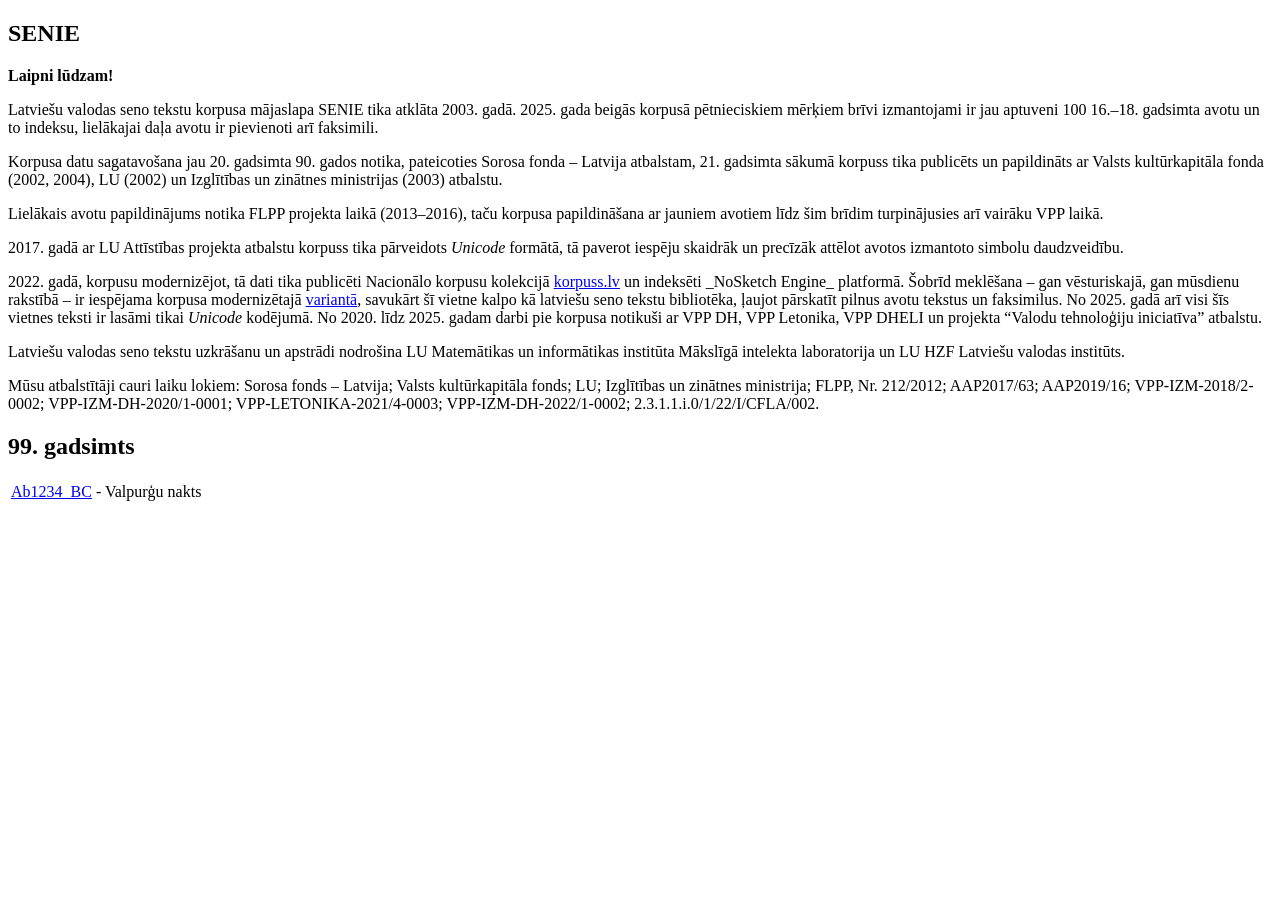
==== Web/src/main/resources/templates/index.html @ 975f3bf2 "Updated introtext and footer from the team." ====
<!DOCTYPE html>
<html xmlns:th="http://www.thymeleaf.org" th:replace="~{layout :: page(~{::main})}">
<main>
  <section>
    <h1>SENIE</h1>
    <div>
    
      <p><strong>Laipni lūdzam!</strong>
      </p>
      <p>Latviešu valodas seno tekstu korpusa mājaslapa SENIE tika atklāta 2003.&nbsp;gadā.
        2025.&nbsp;gada beigās korpusā pētnieciskiem mērķiem brīvi izmantojami ir jau aptuveni 100
		16.&ndash;18. gadsimta avotu un to indeksu, lielākajai daļa avotu ir pievienoti arī faksimili.
	  </p>
      <p>Korpusa datu sagatavošana jau 20.&nbsp;gadsimta 90.&nbsp;gados notika, pateicoties Sorosa
	    fonda&nbsp;&ndash; Latvija atbalstam, 21.&nbsp;gadsimta sākumā korpuss tika publicēts un papildināts
		ar Valsts kultūrkapitāla fonda (2002, 2004), LU (2002) un Izglītības un zinātnes ministrijas (2003)
		atbalstu.
	  </p>
      <p>Lielākais avotu papildinājums notika FLPP projekta laikā (2013–2016), taču korpusa papildināšana ar
	    jauniem avotiem līdz šim brīdim turpinājusies arī vairāku VPP laikā.
	  </p>
	  <p>2017.&nbsp;gadā ar LU Attīstības projekta atbalstu korpuss tika pārveidots <em>Unicode</em> formātā,
	    tā paverot iespēju skaidrāk un precīzāk attēlot avotos izmantoto simbolu daudzveidību.
	  </p>
      <p>2022.&nbsp;gadā, korpusu modernizējot, tā dati tika publicēti Nacionālo korpusu kolekcijā 
	    <a href="https://korpuss.lv/" target="_blank">korpuss.lv</a> un indeksēti _NoSketch Engine_ platformā.
	    Šobrīd meklēšana &ndash; gan vēsturiskajā, gan mūsdienu rakstībā &ndash; ir iespējama korpusa modernizētajā 
		<a href="https://nosketch.korpuss.lv/#dashboard?corpname=senie_unicode" target="_blank">variantā</a>,
		savukārt šī vietne kalpo kā latviešu seno tekstu bibliotēka, ļaujot pārskatīt pilnus avotu tekstus un
		faksimilus. No 2025.&nbsp;gadā arī visi šīs vietnes teksti ir lasāmi tikai <em>Unicode</em> kodējumā.
		No 2020. līdz 2025.&nbsp;gadam darbi pie korpusa notikuši ar VPP DH, VPP Letonika, VPP DHELI un
		projekta “Valodu tehnoloģiju iniciatīva” atbalstu.
	  </p>
      <p>Latviešu valodas seno tekstu uzkrāšanu un apstrādi nodrošina LU Matemātikas un informātikas institūta
        Mākslīgā intelekta laboratorija un LU HZF Latviešu valodas institūts.</p>
      <p>Mūsu atbalstītāji cauri laiku lokiem: Sorosa fonds&nbsp;&ndash; Latvija; Valsts kultūrkapitāla fonds;
        LU; Izglītības un zinātnes ministrija; FLPP, Nr. 212/2012; AAP2017/63; AAP2019/16; VPP-IZM-2018/2-0002;
		VPP-IZM-DH-2020/1-0001; VPP-LETONIKA-2021/4-0003; VPP-IZM-DH-2022/1-0002; 2.3.1.1.i.0/1/22/I/CFLA/002.
	  </p>

    </div>
  </section>
  <section th:each="century : ${booksByCentury}">
    <h1><span th:text="${century.key}">99</span>. gadsimts</h1>
    <table>
      <tr th:each="book: ${century.value}">
        <td><a href="/books/Ab1234_BC" th:href="${book.urlPath}" th:text="${book.displayCode}">Ab1234_BC</a></td>
        <td th:text="|- ${book.name}|">- Valpurģu nakts</td>
      </tr>
    </table>
  </section>
</main>
</html>
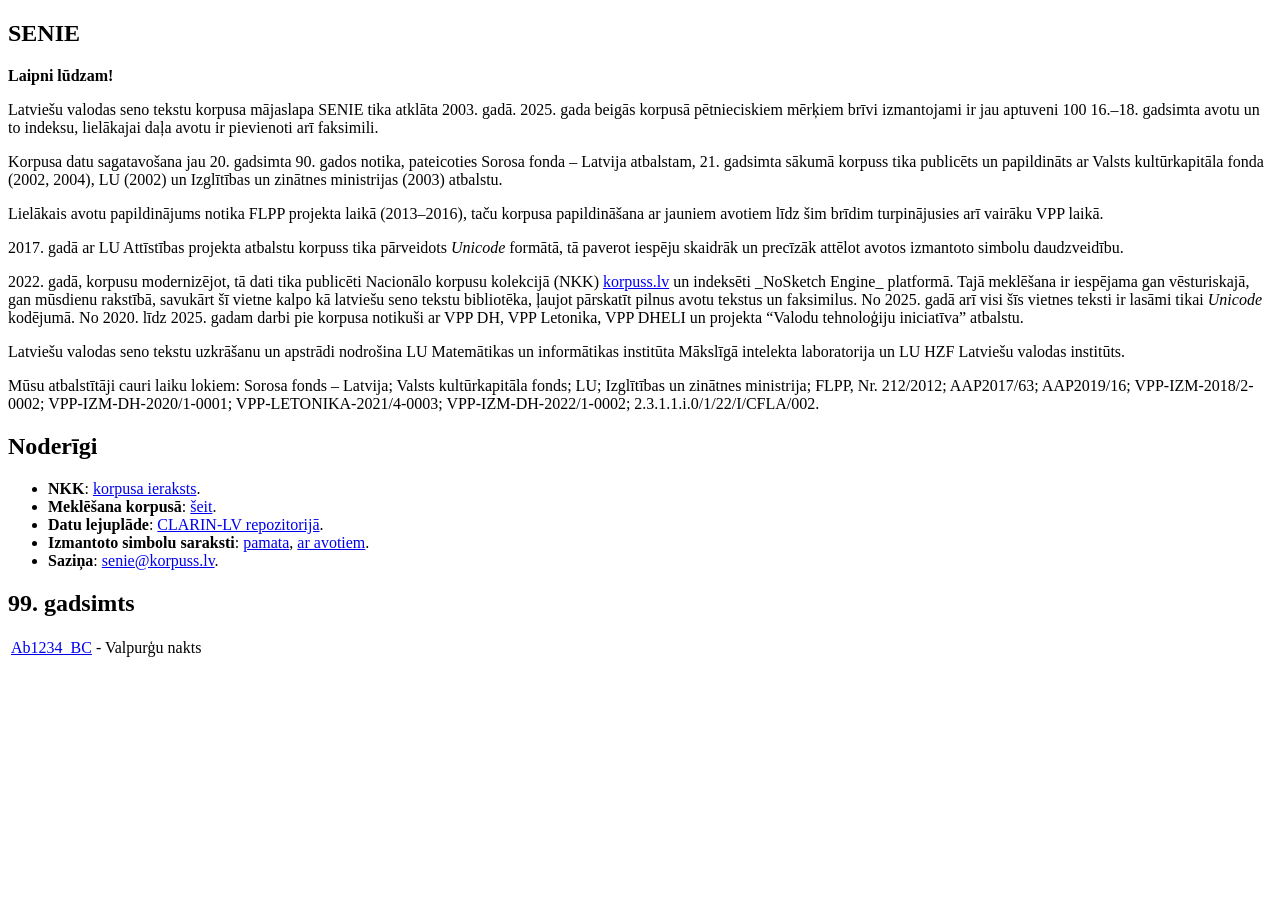
==== commit e0abb627: "Useful info in first page + symbol tables." ====
--- a/Web/src/main/resources/templates/index.html
+++ b/Web/src/main/resources/templates/index.html
@@ -22,22 +22,48 @@
 	  <p>2017.&nbsp;gadā ar LU Attīstības projekta atbalstu korpuss tika pārveidots <em>Unicode</em> formātā,
 	    tā paverot iespēju skaidrāk un precīzāk attēlot avotos izmantoto simbolu daudzveidību.
 	  </p>
-      <p>2022.&nbsp;gadā, korpusu modernizējot, tā dati tika publicēti Nacionālo korpusu kolekcijā 
+      <p>2022.&nbsp;gadā, korpusu modernizējot, tā dati tika publicēti Nacionālo korpusu kolekcijā (NKK)
 	    <a href="https://korpuss.lv/" target="_blank">korpuss.lv</a> un indeksēti _NoSketch Engine_ platformā.
-	    Šobrīd meklēšana &ndash; gan vēsturiskajā, gan mūsdienu rakstībā &ndash; ir iespējama korpusa modernizētajā 
-		<a href="https://nosketch.korpuss.lv/#dashboard?corpname=senie_unicode" target="_blank">variantā</a>,
+	    Tajā meklēšana ir iespējama gan vēsturiskajā, gan mūsdienu rakstībā,
 		savukārt šī vietne kalpo kā latviešu seno tekstu bibliotēka, ļaujot pārskatīt pilnus avotu tekstus un
 		faksimilus. No 2025.&nbsp;gadā arī visi šīs vietnes teksti ir lasāmi tikai <em>Unicode</em> kodējumā.
 		No 2020. līdz 2025.&nbsp;gadam darbi pie korpusa notikuši ar VPP DH, VPP Letonika, VPP DHELI un
 		projekta “Valodu tehnoloģiju iniciatīva” atbalstu.
 	  </p>
       <p>Latviešu valodas seno tekstu uzkrāšanu un apstrādi nodrošina LU Matemātikas un informātikas institūta
-        Mākslīgā intelekta laboratorija un LU HZF Latviešu valodas institūts.</p>
+        Mākslīgā intelekta laboratorija un LU HZF Latviešu valodas institūts.
+      </p>
       <p>Mūsu atbalstītāji cauri laiku lokiem: Sorosa fonds&nbsp;&ndash; Latvija; Valsts kultūrkapitāla fonds;
         LU; Izglītības un zinātnes ministrija; FLPP, Nr. 212/2012; AAP2017/63; AAP2019/16; VPP-IZM-2018/2-0002;
 		VPP-IZM-DH-2020/1-0001; VPP-LETONIKA-2021/4-0003; VPP-IZM-DH-2022/1-0002; 2.3.1.1.i.0/1/22/I/CFLA/002.
 	  </p>
-
+    </div>
+  </section>
+  <section>
+    <h1>Noderīgi</h1>
+    <div>
+      <ul>
+        <li>
+          <strong>NKK</strong>:
+          <a href="https://korpuss.lv/id/Senie" target="_blank">korpusa ieraksts</a>.
+        </li>
+        <li>
+          <strong>Meklēšana korpusā</strong>:
+          <a href="https://nosketch.korpuss.lv/#dashboard?corpname=senie_unicode" target="_blank">šeit</a>.
+        </li>
+        <li>
+          <strong>Datu lejuplāde</strong>:
+          <a href="http://hdl.handle.net/20.500.12574/90" target="_blank">CLARIN-LV repozitorijā</a>.
+          <!-- TODO: atjaunināt, tiklīdz būs šī gada saite! -->
+        </li>
+        <li>
+          <strong>Izmantoto simbolu saraksti</strong>: <a href="/html/unicode.htm">pamata</a>,
+          <a href="/html/unicode_full.htm">ar avotiem</a>.
+        </li>
+        <li>
+          <strong>Saziņa</strong>: <a href="mailto:senie@korpuss.lv">senie@korpuss.lv</a>.
+        </li>
+      </ul>
     </div>
   </section>
   <section th:each="century : ${booksByCentury}">
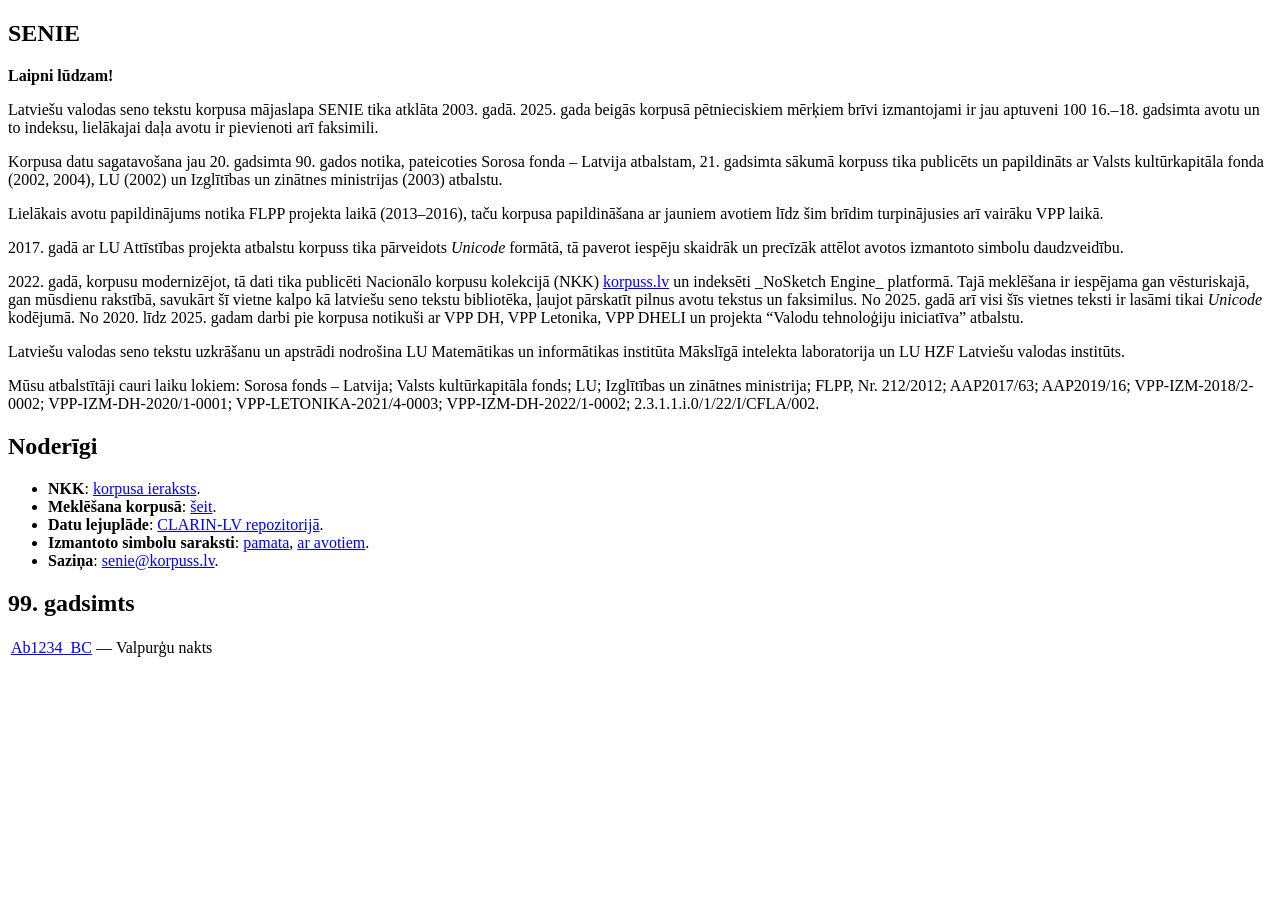
==== commit 679c3d5e: "Frontpage look." ====
--- a/Web/src/main/resources/templates/index.html
+++ b/Web/src/main/resources/templates/index.html
@@ -57,8 +57,8 @@
           <!-- TODO: atjaunināt, tiklīdz būs šī gada saite! -->
         </li>
         <li>
-          <strong>Izmantoto simbolu saraksti</strong>: <a href="/html/unicode.htm">pamata</a>,
-          <a href="/html/unicode_full.htm">ar avotiem</a>.
+          <strong>Izmantoto simbolu saraksti</strong>: <a href="/symbols">pamata</a>,
+          <a href="/symbols_full">ar avotiem</a>.
         </li>
         <li>
           <strong>Saziņa</strong>: <a href="mailto:senie@korpuss.lv">senie@korpuss.lv</a>.
@@ -70,8 +70,9 @@
     <h1><span th:text="${century.key}">99</span>. gadsimts</h1>
     <table>
       <tr th:each="book: ${century.value}">
-        <td><a href="/books/Ab1234_BC" th:href="${book.urlPath}" th:text="${book.displayCode}">Ab1234_BC</a></td>
-        <td th:text="|- ${book.name}|">- Valpurģu nakts</td>
+        <td class="address"><a href="/books/Ab1234_BC" th:href="${book.urlPath}" th:text="${book.displayCode}">Ab1234_BC</a></td>
+        <td class="index-booksep">—</td>
+        <td th:text="${book.name}">Valpurģu nakts</td>
       </tr>
     </table>
   </section>
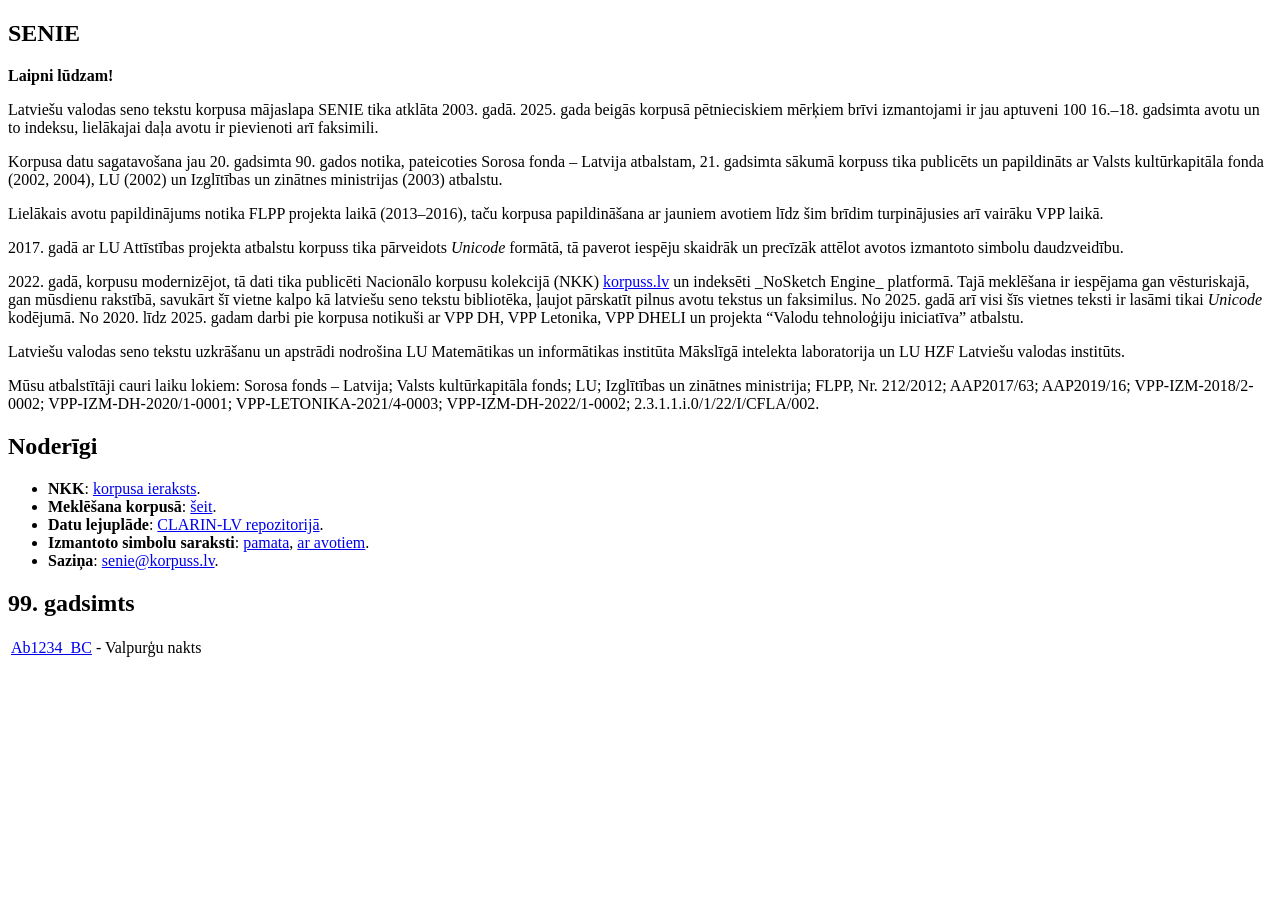
==== commit 91827fb8: "Merge pull request #7 from martins-spektors/feature/symbol-tables Feature/symbol tables" ====
--- a/Web/src/main/resources/templates/index.html
+++ b/Web/src/main/resources/templates/index.html
@@ -70,9 +70,8 @@
     <h1><span th:text="${century.key}">99</span>. gadsimts</h1>
     <table>
       <tr th:each="book: ${century.value}">
-        <td class="address"><a href="/books/Ab1234_BC" th:href="${book.urlPath}" th:text="${book.displayCode}">Ab1234_BC</a></td>
-        <td class="index-booksep">—</td>
-        <td th:text="${book.name}">Valpurģu nakts</td>
+        <td><a href="/books/Ab1234_BC" th:href="${book.urlPath}" th:text="${book.displayCode}">Ab1234_BC</a></td>
+        <td th:text="|- ${book.name}|">- Valpurģu nakts</td>
       </tr>
     </table>
   </section>
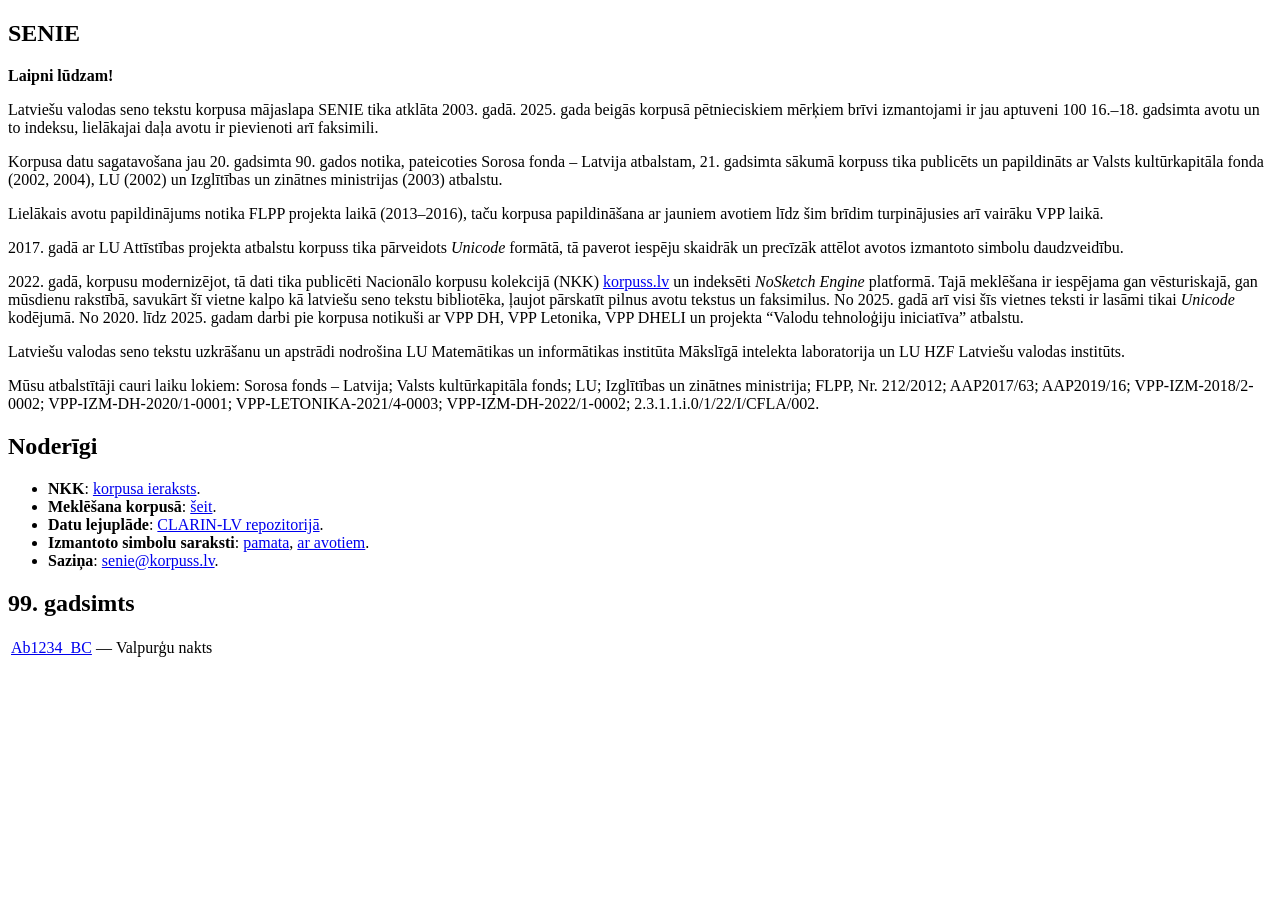
==== commit 375b9186: "CSS cleanup: - hanging sections are default now - banner styling in page.css - separated CSS file fo" ====
--- a/Web/src/main/resources/templates/index.html
+++ b/Web/src/main/resources/templates/index.html
@@ -1,6 +1,6 @@
 <!DOCTYPE html>
 <html xmlns:th="http://www.thymeleaf.org" th:replace="~{layout :: page(~{::main})}">
-<main>
+<main id="index">
   <section>
     <h1>SENIE</h1>
     <div>
@@ -23,7 +23,7 @@
 	    tā paverot iespēju skaidrāk un precīzāk attēlot avotos izmantoto simbolu daudzveidību.
 	  </p>
       <p>2022.&nbsp;gadā, korpusu modernizējot, tā dati tika publicēti Nacionālo korpusu kolekcijā (NKK)
-	    <a href="https://korpuss.lv/" target="_blank">korpuss.lv</a> un indeksēti _NoSketch Engine_ platformā.
+	    <a href="https://korpuss.lv/" target="_blank">korpuss.lv</a> un indeksēti <em>NoSketch Engine</em> platformā.
 	    Tajā meklēšana ir iespējama gan vēsturiskajā, gan mūsdienu rakstībā,
 		savukārt šī vietne kalpo kā latviešu seno tekstu bibliotēka, ļaujot pārskatīt pilnus avotu tekstus un
 		faksimilus. No 2025.&nbsp;gadā arī visi šīs vietnes teksti ir lasāmi tikai <em>Unicode</em> kodējumā.
@@ -70,8 +70,9 @@
     <h1><span th:text="${century.key}">99</span>. gadsimts</h1>
     <table>
       <tr th:each="book: ${century.value}">
-        <td><a href="/books/Ab1234_BC" th:href="${book.urlPath}" th:text="${book.displayCode}">Ab1234_BC</a></td>
-        <td th:text="|- ${book.name}|">- Valpurģu nakts</td>
+        <td class="address"><a href="/books/Ab1234_BC" th:href="${book.urlPath}" th:text="${book.displayCode}">Ab1234_BC</a></td>
+        <td class="booksep">—</td>
+        <td th:text="${book.name}">Valpurģu nakts</td>
       </tr>
     </table>
   </section>
